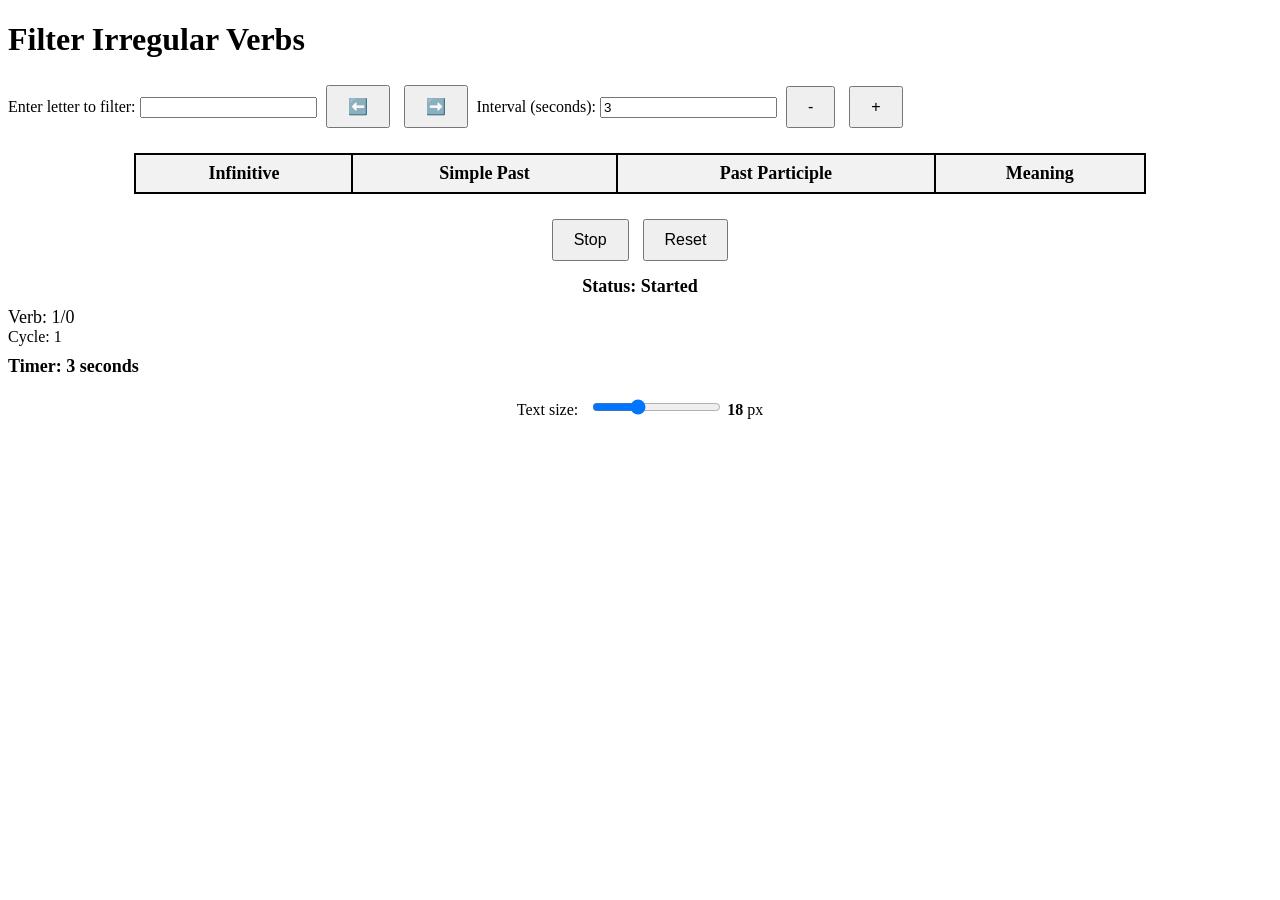
==== index.html @ e843d0de "Ajustes en el contador de verbos y ciclos de repetición" ====
<!DOCTYPE html>
<html lang="en">
  <head>
    <meta charset="UTF-8" />
    <meta name="viewport" content="width=device-width, initial-scale=1.0" />
    <title>Irregular Verbs List</title>
    <style>
      #display-area {
        width: 80%;
        margin: 20px auto;
        border-collapse: collapse;
        text-align: center;
        font-size: 18px; /* Initial text size */
      }

      table,
      th,
      td {
        border: 2px solid black;
        padding: 8px;
      }

      th {
        background-color: #f2f2f2;
      }

      #controls {
        text-align: center;
        margin-top: 20px;
      }

      button {
        padding: 10px 20px;
        margin: 5px;
        font-size: 16px;
        cursor: pointer;
      }

      #status {
        margin-top: 10px;
        font-weight: bold;
        font-size: 18px;
      }

      #counter {
        font-size: 18px;
        margin-top: 10px;
      }

      footer {
        text-align: center;
        margin-top: 20px;
      }

      #fontSizeControl {
        margin-left: 10px;
      }

      #fontSizeValue {
        font-weight: bold;
      }

      #timerDisplay {
        margin-top: 10px;
        font-weight: bold;
        font-size: 18px;
      }
    </style>
  </head>
  <body>
    <h1>Filter Irregular Verbs</h1>
    <label for="filterInput">Enter letter to filter:</label>
    <input
      type="text"
      id="filterInput"
      maxlength="1"
      style="text-transform: uppercase"
    />
    <button id="letterDecrease">⬅️</button>
    <button id="letterIncrease">➡️</button>

    <label for="timerInput">Interval (seconds):</label>
    <input
      type="number"
      id="timerInput"
      min="1"
      value="3"
    />
    <button id="timerDecrease">-</button>
    <button id="timerIncrease">+</button>

    <table id="display-area">
      <thead>
        <tr>
          <th>Infinitive</th>
          <th>Simple Past</th>
          <th>Past Participle</th>
          <th>Meaning</th>
        </tr>
      </thead>
      <tbody>
        <!-- Verbs will be displayed here -->
      </tbody>
    </table>

    <div id="controls">
      <button id="stopBtn">Stop</button>
      <button id="resetBtn">Reset</button>
      <div id="status">Status: Started</div>
    </div>

    <div id="counter">Verb: 1/0</div>
    <div id="cycleCounter">Cycle: 1</div>
    <div id="timerDisplay">Timer: 3 seconds</div>

    <!-- Footer with font size control -->
    <footer>
      <label for="fontSizeControl">Text size:</label>
      <input
        type="range"
        id="fontSizeControl"
        min="12"
        max="30"
        value="18"
      />
      <span id="fontSizeValue">18</span> px
    </footer>

    <script>
      // List of 15 irregular verbs as an example
      const irregularVerbs = [
        ['abide', 'abode', 'abode', 'to remain'],
        ['arise', 'arose', 'arisen', 'to arise'],
        ['be', 'was/were', 'been', 'to be'],
        ['bear', 'bore', 'born', 'to give birth'],
        ['cast', 'cast', 'cast', 'to cast'],
        ['catch', 'caught', 'caught', 'to catch'],
        ['deal', 'dealt', 'dealt', 'to deal'],
        ['dig', 'dug', 'dug', 'to dig'],
      ];

      let index = 0;
      let intervalId;
      let filteredLetter = '';
      let filteredVerbs = [];
      let interval = 3000; // Default interval in milliseconds
      let cycleCount = 1; // Counter for cycles

      function showVerb() {
        const area = document.querySelector('#display-area tbody');
        area.innerHTML = ''; // Clear display area

        // Filter verbs by the entered letter
        filteredVerbs = irregularVerbs.filter((verb) =>
          verb[0].startsWith(filteredLetter)
        );

        // Total number of filtered verbs
        const totalVerbs = filteredVerbs.length;

        // Reset index if no verbs are filtered
        if (totalVerbs === 0) {
          index = 0; // Reset index
          document.getElementById('counter').innerText = `Verb: 0/${totalVerbs}`;
          return; // Stop further execution
        }

        // Update the counter for current verb
        document.getElementById('counter').innerText = `Verb: ${((index % totalVerbs) + 1)}/${totalVerbs}`;

        // Update cycle counter if completed a cycle
        if (index % totalVerbs === 0 && index > 0) {
          cycleCount++;
          document.getElementById('cycleCounter').innerText = `Cycle: ${cycleCount}`;
        }

        // Display the current verb
        const verb = filteredVerbs[index % totalVerbs]; // Cycle through filtered verbs
        const row = `<tr>
                <td>${verb[0]}</td>
                <td>${verb[1]}</td>
                <td>${verb[2]}</td>
                <td>${verb[3]}</td>
            </tr>`;
        area.innerHTML = row;
        index++;
        document.getElementById('timerDisplay').innerText = `Timer: ${interval / 1000} seconds`; // Update timer display
      }

      function showAllVerbs() {
        const area = document.querySelector('#display-area tbody');
        area.innerHTML = ''; // Clear display area

        // Display all verbs according to the filter
        filteredVerbs.forEach((verb) => {
          const row = `<tr>
                <td>${verb[0]}</td>
                <td>${verb[1]}</td>
                <td>${verb[2]}</td>
                <td>${verb[3]}</td>
            </tr>`;
          area.innerHTML += row;
        });

        // Update the counter
        document.getElementById('counter').innerText = `Verb: ${filteredVerbs.length}/${filteredVerbs.length}`;
        document.getElementById('status').innerText = 'Status: Stopped';
      }

      function updateInterval() {
        const newInterval =
          parseInt(document.getElementById('timerInput').value) * 1000; // Convert to milliseconds
        if (newInterval > 0) {
          interval = newInterval;
          clearInterval(intervalId);
          intervalId = setInterval(showVerb, interval);
        }
      }

      document.getElementById('stopBtn').addEventListener('click', () => {
        clearInterval(intervalId);
        showAllVerbs(); // Show all verbs according to the filter
      });

      document.getElementById('resetBtn').addEventListener('click', () => {
        clearInterval(intervalId);
        index = 0;
        cycleCount = 1; // Reset cycle count
        document.getElementById('status').innerText = 'Status: Started';
        showVerb();
        intervalId = setInterval(showVerb, interval);
      });

      document.getElementById('fontSizeControl').addEventListener('input', (event) => {
        const fontSize = event.target.value;
        document.querySelector('#display-area').style.fontSize = fontSize + 'px';
        document.getElementById('fontSizeValue').innerText = fontSize;
      });

      document.getElementById('filterInput').addEventListener('input', (event) => {
        filteredLetter = event.target.value.toLowerCase(); // Get the letter in lowercase
        index = 0; // Reset index when applying the filter
        cycleCount = 1; // Reset cycle count
        showVerb(); // Show the first filtered verb
        clearInterval(intervalId); // Clear the previous interval
        intervalId = setInterval(showVerb, interval); // Restart the interval
      });

      document.getElementById('letterIncrease').addEventListener('click', () => {
        const currentLetter = document.getElementById('filterInput').value;
        if (currentLetter) {
          const nextLetter = String.fromCharCode(currentLetter.charCodeAt(0) + 1);
          document.getElementById('filterInput').value = nextLetter.toUpperCase();
          filteredLetter = nextLetter.toLowerCase();
          index = 0; // Reset index when changing letter
          showVerb();
        }
      });

      document.getElementById('letterDecrease').addEventListener('click', () => {
        const currentLetter = document.getElementById('filterInput').value;
        if (currentLetter) {
          const prevLetter = String.fromCharCode(currentLetter.charCodeAt(0) - 1);
          document.getElementById('filterInput').value = prevLetter.toUpperCase();
          filteredLetter = prevLetter.toLowerCase();
          index = 0; // Reset index when changing letter
          showVerb();
        }
      });

      document.getElementById('timerInput').addEventListener('input', updateInterval);

      document.getElementById('timerDecrease').addEventListener('click', () => {
        let currentValue = parseInt(document.getElementById('timerInput').value);
        if (currentValue > 1) {
          currentValue -= 1;
          document.getElementById('timerInput').value = currentValue;
          updateInterval();
        }
      });

      document.getElementById('timerIncrease').addEventListener('click', () => {
        let currentValue = parseInt(document.getElementById('timerInput').value);
        currentValue += 1;
        document.getElementById('timerInput').value = currentValue;
        updateInterval();
      });

      // Start the interval on page load
      intervalId = setInterval(showVerb, interval);
    </script>
  </body>
</html>
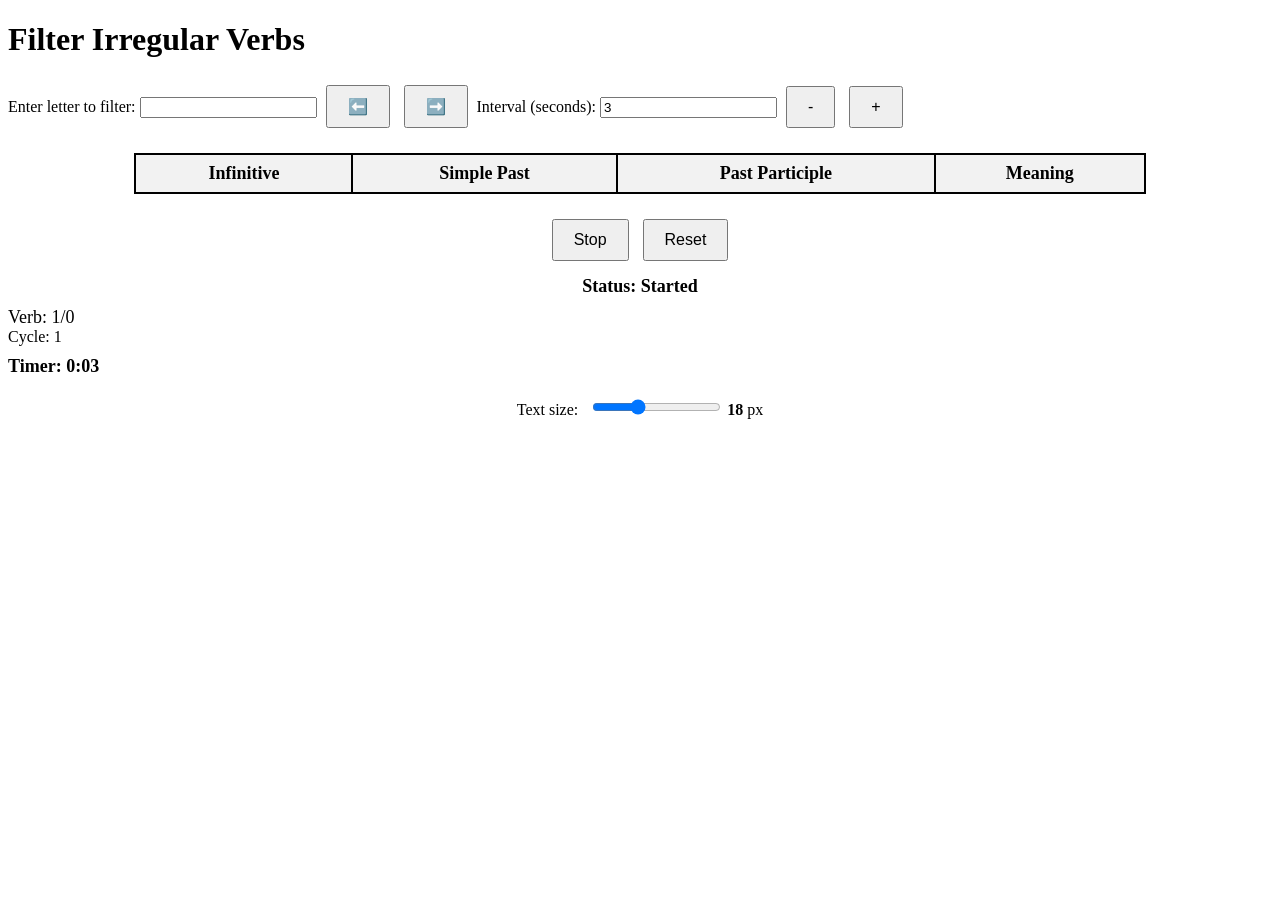
==== commit 08f4aca8: "Boton Reset se reinicia Verb and Cycle" ====
--- a/index.html
+++ b/index.html
@@ -1,293 +1,278 @@
 <!DOCTYPE html>
 <html lang="en">
-  <head>
+<head>
     <meta charset="UTF-8" />
     <meta name="viewport" content="width=device-width, initial-scale=1.0" />
     <title>Irregular Verbs List</title>
     <style>
-      #display-area {
-        width: 80%;
-        margin: 20px auto;
-        border-collapse: collapse;
-        text-align: center;
-        font-size: 18px; /* Initial text size */
-      }
-
-      table,
-      th,
-      td {
-        border: 2px solid black;
-        padding: 8px;
-      }
-
-      th {
-        background-color: #f2f2f2;
-      }
-
-      #controls {
-        text-align: center;
-        margin-top: 20px;
-      }
-
-      button {
-        padding: 10px 20px;
-        margin: 5px;
-        font-size: 16px;
-        cursor: pointer;
-      }
-
-      #status {
-        margin-top: 10px;
-        font-weight: bold;
-        font-size: 18px;
-      }
-
-      #counter {
-        font-size: 18px;
-        margin-top: 10px;
-      }
-
-      footer {
-        text-align: center;
-        margin-top: 20px;
-      }
-
-      #fontSizeControl {
-        margin-left: 10px;
-      }
-
-      #fontSizeValue {
-        font-weight: bold;
-      }
-
-      #timerDisplay {
-        margin-top: 10px;
-        font-weight: bold;
-        font-size: 18px;
-      }
+        #display-area {
+            width: 80%;
+            margin: 20px auto;
+            border-collapse: collapse;
+            text-align: center;
+            font-size: 18px; /* Initial text size */
+        }
+
+        table,
+        th,
+        td {
+            border: 2px solid black;
+            padding: 8px;
+        }
+
+        th {
+            background-color: #f2f2f2;
+        }
+
+        #controls {
+            text-align: center;
+            margin-top: 20px;
+        }
+
+        button {
+            padding: 10px 20px;
+            margin: 5px;
+            font-size: 16px;
+            cursor: pointer;
+        }
+
+        #status {
+            margin-top: 10px;
+            font-weight: bold;
+            font-size: 18px;
+        }
+
+        #counter {
+            font-size: 18px;
+            margin-top: 10px;
+        }
+
+        footer {
+            text-align: center;
+            margin-top: 20px;
+        }
+
+        #fontSizeControl {
+            margin-left: 10px;
+        }
+
+        #fontSizeValue {
+            font-weight: bold;
+        }
+
+        #timerDisplay {
+            margin-top: 10px;
+            font-weight: bold;
+            font-size: 18px;
+        }
     </style>
-  </head>
-  <body>
+</head>
+<body>
     <h1>Filter Irregular Verbs</h1>
     <label for="filterInput">Enter letter to filter:</label>
     <input
-      type="text"
-      id="filterInput"
-      maxlength="1"
-      style="text-transform: uppercase"
+        type="text"
+        id="filterInput"
+        maxlength="1"
+        style="text-transform: uppercase"
     />
     <button id="letterDecrease">⬅️</button>
     <button id="letterIncrease">➡️</button>
 
     <label for="timerInput">Interval (seconds):</label>
     <input
-      type="number"
-      id="timerInput"
-      min="1"
-      value="3"
+        type="number"
+        id="timerInput"
+        min="1"
+        value="3"
     />
     <button id="timerDecrease">-</button>
     <button id="timerIncrease">+</button>
 
     <table id="display-area">
-      <thead>
-        <tr>
-          <th>Infinitive</th>
-          <th>Simple Past</th>
-          <th>Past Participle</th>
-          <th>Meaning</th>
-        </tr>
-      </thead>
-      <tbody>
-        <!-- Verbs will be displayed here -->
-      </tbody>
+        <thead>
+            <tr>
+                <th>Infinitive</th>
+                <th>Simple Past</th>
+                <th>Past Participle</th>
+                <th>Meaning</th>
+            </tr>
+        </thead>
+        <tbody>
+            <!-- Verbs will be displayed here -->
+        </tbody>
     </table>
 
     <div id="controls">
-      <button id="stopBtn">Stop</button>
-      <button id="resetBtn">Reset</button>
-      <div id="status">Status: Started</div>
+        <button id="stopBtn">Stop</button>
+        <button id="resetBtn">Reset</button>
+        <div id="status">Status: Started</div>
     </div>
 
     <div id="counter">Verb: 1/0</div>
     <div id="cycleCounter">Cycle: 1</div>
-    <div id="timerDisplay">Timer: 3 seconds</div>
+    <div id="timerDisplay">Timer: 0:03</div>
 
     <!-- Footer with font size control -->
     <footer>
-      <label for="fontSizeControl">Text size:</label>
-      <input
-        type="range"
-        id="fontSizeControl"
-        min="12"
-        max="30"
-        value="18"
-      />
-      <span id="fontSizeValue">18</span> px
+        <label for="fontSizeControl">Text size:</label>
+        <input
+            type="range"
+            id="fontSizeControl"
+            min="12"
+            max="30"
+            value="18"
+        />
+        <span id="fontSizeValue">18</span> px
     </footer>
 
     <script>
-      // List of 15 irregular verbs as an example
-      const irregularVerbs = [
-        ['abide', 'abode', 'abode', 'to remain'],
-        ['arise', 'arose', 'arisen', 'to arise'],
-        ['be', 'was/were', 'been', 'to be'],
-        ['bear', 'bore', 'born', 'to give birth'],
-        ['cast', 'cast', 'cast', 'to cast'],
-        ['catch', 'caught', 'caught', 'to catch'],
-        ['deal', 'dealt', 'dealt', 'to deal'],
-        ['dig', 'dug', 'dug', 'to dig'],
-      ];
-
-      let index = 0;
-      let intervalId;
-      let filteredLetter = '';
-      let filteredVerbs = [];
-      let interval = 3000; // Default interval in milliseconds
-      let cycleCount = 1; // Counter for cycles
-
-      function showVerb() {
-        const area = document.querySelector('#display-area tbody');
-        area.innerHTML = ''; // Clear display area
-
-        // Filter verbs by the entered letter
-        filteredVerbs = irregularVerbs.filter((verb) =>
-          verb[0].startsWith(filteredLetter)
-        );
-
-        // Total number of filtered verbs
-        const totalVerbs = filteredVerbs.length;
-
-        // Reset index if no verbs are filtered
-        if (totalVerbs === 0) {
-          index = 0; // Reset index
-          document.getElementById('counter').innerText = `Verb: 0/${totalVerbs}`;
-          return; // Stop further execution
-        }
-
-        // Update the counter for current verb
-        document.getElementById('counter').innerText = `Verb: ${((index % totalVerbs) + 1)}/${totalVerbs}`;
-
-        // Update cycle counter if completed a cycle
-        if (index % totalVerbs === 0 && index > 0) {
-          cycleCount++;
-          document.getElementById('cycleCounter').innerText = `Cycle: ${cycleCount}`;
-        }
-
-        // Display the current verb
-        const verb = filteredVerbs[index % totalVerbs]; // Cycle through filtered verbs
-        const row = `<tr>
-                <td>${verb[0]}</td>
-                <td>${verb[1]}</td>
-                <td>${verb[2]}</td>
-                <td>${verb[3]}</td>
-            </tr>`;
-        area.innerHTML = row;
-        index++;
-        document.getElementById('timerDisplay').innerText = `Timer: ${interval / 1000} seconds`; // Update timer display
-      }
-
-      function showAllVerbs() {
-        const area = document.querySelector('#display-area tbody');
-        area.innerHTML = ''; // Clear display area
-
-        // Display all verbs according to the filter
-        filteredVerbs.forEach((verb) => {
-          const row = `<tr>
-                <td>${verb[0]}</td>
-                <td>${verb[1]}</td>
-                <td>${verb[2]}</td>
-                <td>${verb[3]}</td>
-            </tr>`;
-          area.innerHTML += row;
-        });
-
-        // Update the counter
-        document.getElementById('counter').innerText = `Verb: ${filteredVerbs.length}/${filteredVerbs.length}`;
-        document.getElementById('status').innerText = 'Status: Stopped';
-      }
-
-      function updateInterval() {
-        const newInterval =
-          parseInt(document.getElementById('timerInput').value) * 1000; // Convert to milliseconds
-        if (newInterval > 0) {
-          interval = newInterval;
-          clearInterval(intervalId);
-          intervalId = setInterval(showVerb, interval);
-        }
-      }
-
-      document.getElementById('stopBtn').addEventListener('click', () => {
-        clearInterval(intervalId);
-        showAllVerbs(); // Show all verbs according to the filter
-      });
-
-      document.getElementById('resetBtn').addEventListener('click', () => {
-        clearInterval(intervalId);
-        index = 0;
-        cycleCount = 1; // Reset cycle count
-        document.getElementById('status').innerText = 'Status: Started';
-        showVerb();
-        intervalId = setInterval(showVerb, interval);
-      });
-
-      document.getElementById('fontSizeControl').addEventListener('input', (event) => {
-        const fontSize = event.target.value;
-        document.querySelector('#display-area').style.fontSize = fontSize + 'px';
-        document.getElementById('fontSizeValue').innerText = fontSize;
-      });
-
-      document.getElementById('filterInput').addEventListener('input', (event) => {
-        filteredLetter = event.target.value.toLowerCase(); // Get the letter in lowercase
-        index = 0; // Reset index when applying the filter
-        cycleCount = 1; // Reset cycle count
-        showVerb(); // Show the first filtered verb
-        clearInterval(intervalId); // Clear the previous interval
-        intervalId = setInterval(showVerb, interval); // Restart the interval
-      });
-
-      document.getElementById('letterIncrease').addEventListener('click', () => {
-        const currentLetter = document.getElementById('filterInput').value;
-        if (currentLetter) {
-          const nextLetter = String.fromCharCode(currentLetter.charCodeAt(0) + 1);
-          document.getElementById('filterInput').value = nextLetter.toUpperCase();
-          filteredLetter = nextLetter.toLowerCase();
-          index = 0; // Reset index when changing letter
-          showVerb();
-        }
-      });
-
-      document.getElementById('letterDecrease').addEventListener('click', () => {
-        const currentLetter = document.getElementById('filterInput').value;
-        if (currentLetter) {
-          const prevLetter = String.fromCharCode(currentLetter.charCodeAt(0) - 1);
-          document.getElementById('filterInput').value = prevLetter.toUpperCase();
-          filteredLetter = prevLetter.toLowerCase();
-          index = 0; // Reset index when changing letter
-          showVerb();
-        }
-      });
-
-      document.getElementById('timerInput').addEventListener('input', updateInterval);
-
-      document.getElementById('timerDecrease').addEventListener('click', () => {
-        let currentValue = parseInt(document.getElementById('timerInput').value);
-        if (currentValue > 1) {
-          currentValue -= 1;
-          document.getElementById('timerInput').value = currentValue;
-          updateInterval();
-        }
-      });
-
-      document.getElementById('timerIncrease').addEventListener('click', () => {
-        let currentValue = parseInt(document.getElementById('timerInput').value);
-        currentValue += 1;
-        document.getElementById('timerInput').value = currentValue;
-        updateInterval();
-      });
-
-      // Start the interval on page load
-      intervalId = setInterval(showVerb, interval);
+        // List of 15 irregular verbs as an example
+        const irregularVerbs = [
+            ['abide', 'abode', 'abode', 'to remain'],
+            ['arise', 'arose', 'arisen', 'to arise'],
+            ['be', 'was/were', 'been', 'to be'],
+            ['bear', 'bore', 'born', 'to give birth'],
+            ['cast', 'cast', 'cast', 'to cast'],
+            ['catch', 'caught', 'caught', 'to catch'],
+            ['deal', 'dealt', 'dealt', 'to deal'],
+            ['dig', 'dug', 'dug', 'to dig'],
+        ];
+
+        let index = 0;
+        let intervalId;
+        let filteredLetter = '';
+        let filteredVerbs = [];
+        let interval = 3000; // Default interval in milliseconds
+        let cycleCount = 1; // Counter for cycles
+
+        function formatTime(seconds) {
+            const mins = Math.floor(seconds / 60);
+            const secs = seconds % 60;
+            return `${mins}:${secs < 10 ? '0' : ''}${secs}`;
+        }
+
+        function showVerb() {
+            const area = document.querySelector('#display-area tbody');
+            area.innerHTML = ''; // Clear display area
+
+            // Filter verbs by the entered letter
+            filteredVerbs = irregularVerbs.filter((verb) =>
+                verb[0].startsWith(filteredLetter)
+            );
+
+            // Total number of filtered verbs
+            const totalVerbs = filteredVerbs.length;
+
+            // Reset index if no verbs are filtered
+            if (totalVerbs === 0) {
+                index = 0; // Reset index
+                document.getElementById('counter').innerText = `Verb: 0/${totalVerbs}`;
+                return; // Stop further execution
+            }
+
+            // Update the counter for current verb
+            document.getElementById('counter').innerText = `Verb: ${((index % totalVerbs) + 1)}/${totalVerbs}`;
+
+            // Update cycle counter if completed a cycle
+            if (index % totalVerbs === 0 && index > 0) {
+                cycleCount++;
+                document.getElementById('cycleCounter').innerText = `Cycle: ${cycleCount}`;
+            }
+
+            // Display the current verb
+            const verb = filteredVerbs[index % totalVerbs]; // Cycle through filtered verbs
+            const row = `<tr>
+                    <td>${verb[0]}</td>
+                    <td>${verb[1]}</td>
+                    <td>${verb[2]}</td>
+                    <td>${verb[3]}</td>
+                </tr>`;
+            area.innerHTML = row;
+            index++;
+            document.getElementById('timerDisplay').innerText = `Timer: ${formatTime(interval / 1000)}`; // Update timer display
+        }
+
+        function showAllVerbs() {
+            const area = document.querySelector('#display-area tbody');
+            area.innerHTML = ''; // Clear display area
+
+            // Display all verbs according to the filter
+            filteredVerbs.forEach((verb) => {
+                const row = `<tr>
+                    <td>${verb[0]}</td>
+                    <td>${verb[1]}</td>
+                    <td>${verb[2]}</td>
+                    <td>${verb[3]}</td>
+                </tr>`;
+                area.innerHTML += row;
+            });
+
+            // Update the counter
+            document.getElementById('counter').innerText = `Verb: ${filteredVerbs.length}/${filteredVerbs.length}`;
+            document.getElementById('status').innerText = 'Status: Stopped';
+        }
+
+        function updateInterval() {
+            const newInterval =
+                parseInt(document.getElementById('timerInput').value) * 1000; // Convert to milliseconds
+            if (newInterval > 0) {
+                interval = newInterval;
+                clearInterval(intervalId);
+                intervalId = setInterval(showVerb, interval);
+            }
+        }
+
+        document.getElementById('stopBtn').addEventListener('click', () => {
+            clearInterval(intervalId);
+            showAllVerbs(); // Show all verbs according to the filter
+        });
+
+        document.getElementById('resetBtn').addEventListener('click', () => {
+            clearInterval(intervalId);
+            index = 0;
+            cycleCount = 1; // Reset cycle count
+            document.getElementById('status').innerText = 'Status: Started';
+            document.getElementById('counter').innerText = `Verb: 1/0`; // Reset verb counter
+            document.getElementById('cycleCounter').innerText = `Cycle: ${cycleCount}`; // Reset cycle counter
+            document.getElementById('timerDisplay').innerText = `Timer: 0:00`; // Reset timer display
+            showVerb();
+            intervalId = setInterval(showVerb, interval);
+        });
+
+        document.getElementById('fontSizeControl').addEventListener('input', (event) => {
+            const fontSize = event.target.value;
+            document.querySelector('#display-area').style.fontSize = fontSize + 'px';
+            document.getElementById('fontSizeValue').innerText = fontSize;
+        });
+
+        document.getElementById('filterInput').addEventListener('input', (event) => {
+            filteredLetter = event.target.value.toLowerCase(); // Get the letter in lowercase
+            index = 0; // Reset index when applying the filter
+            cycleCount = 1; // Reset cycle count
+            showVerb(); // Show the first filtered verb
+            clearInterval(intervalId); // Clear the previous interval
+            intervalId = setInterval(showVerb, interval); // Restart the interval
+        });
+
+        document.getElementById('timerInput').addEventListener('change', updateInterval);
+        document.getElementById('letterIncrease').addEventListener('click', () => {
+            const input = document.getElementById('filterInput');
+            input.value = String.fromCharCode(input.value.charCodeAt(0) + 1);
+            filteredLetter = input.value.toLowerCase();
+            index = 0; // Reset index when applying the filter
+            showVerb();
+        });
+
+        document.getElementById('letterDecrease').addEventListener('click', () => {
+            const input = document.getElementById('filterInput');
+            input.value = String.fromCharCode(input.value.charCodeAt(0) - 1);
+            filteredLetter = input.value.toLowerCase();
+            index = 0; // Reset index when applying the filter
+            showVerb();
+        });
+
+        intervalId = setInterval(showVerb, interval); // Start interval
     </script>
-  </body>
+</body>
 </html>
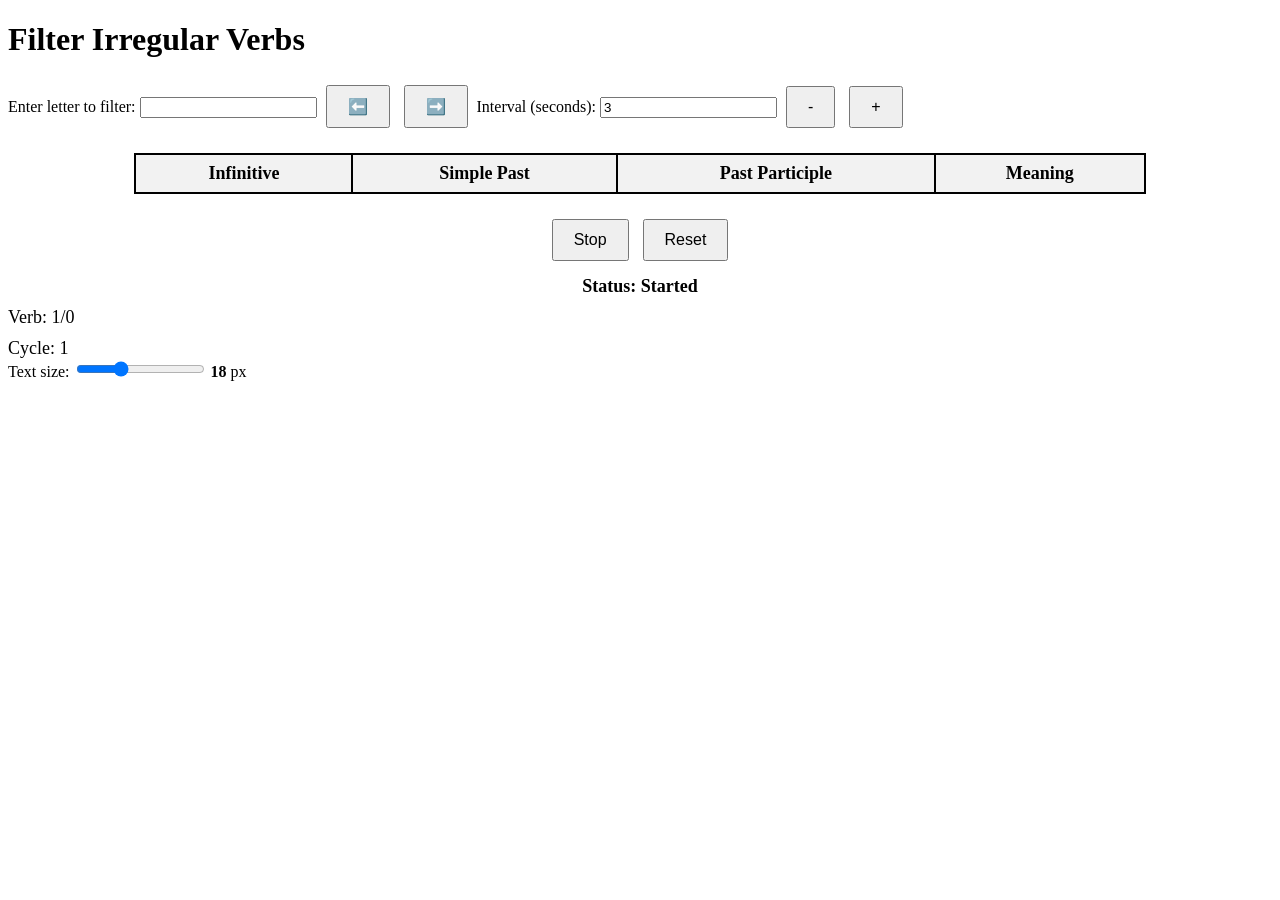
==== commit 0c7ba5cc: "Proyecto funcional" ====
--- a/index.html
+++ b/index.html
@@ -47,23 +47,13 @@
             margin-top: 10px;
         }
 
-        footer {
-            text-align: center;
-            margin-top: 20px;
-        }
-
-        #fontSizeControl {
-            margin-left: 10px;
+        #cycleCounter {
+            font-size: 18px;
+            margin-top: 10px;
         }
 
         #fontSizeValue {
             font-weight: bold;
-        }
-
-        #timerDisplay {
-            margin-top: 10px;
-            font-weight: bold;
-            font-size: 18px;
         }
     </style>
 </head>
@@ -111,7 +101,6 @@
 
     <div id="counter">Verb: 1/0</div>
     <div id="cycleCounter">Cycle: 1</div>
-    <div id="timerDisplay">Timer: 0:03</div>
 
     <!-- Footer with font size control -->
     <footer>
@@ -146,12 +135,6 @@
         let interval = 3000; // Default interval in milliseconds
         let cycleCount = 1; // Counter for cycles
 
-        function formatTime(seconds) {
-            const mins = Math.floor(seconds / 60);
-            const secs = seconds % 60;
-            return `${mins}:${secs < 10 ? '0' : ''}${secs}`;
-        }
-
         function showVerb() {
             const area = document.querySelector('#display-area tbody');
             area.innerHTML = ''; // Clear display area
@@ -190,7 +173,6 @@
                 </tr>`;
             area.innerHTML = row;
             index++;
-            document.getElementById('timerDisplay').innerText = `Timer: ${formatTime(interval / 1000)}`; // Update timer display
         }
 
         function showAllVerbs() {
@@ -235,7 +217,6 @@
             document.getElementById('status').innerText = 'Status: Started';
             document.getElementById('counter').innerText = `Verb: 1/0`; // Reset verb counter
             document.getElementById('cycleCounter').innerText = `Cycle: ${cycleCount}`; // Reset cycle counter
-            document.getElementById('timerDisplay').innerText = `Timer: 0:00`; // Reset timer display
             showVerb();
             intervalId = setInterval(showVerb, interval);
         });
@@ -272,7 +253,22 @@
             showVerb();
         });
 
-        intervalId = setInterval(showVerb, interval); // Start interval
+        document.getElementById('timerIncrease').addEventListener('click', () => {
+            const input = document.getElementById('timerInput');
+            input.value = parseInt(input.value) + 1;
+            updateInterval();
+        });
+
+        document.getElementById('timerDecrease').addEventListener('click', () => {
+            const input = document.getElementById('timerInput');
+            if (parseInt(input.value) > 1) {
+                input.value = parseInt(input.value) - 1;
+                updateInterval();
+            }
+        });
+
+        // Start the first interval
+        intervalId = setInterval(showVerb, interval);
     </script>
 </body>
 </html>
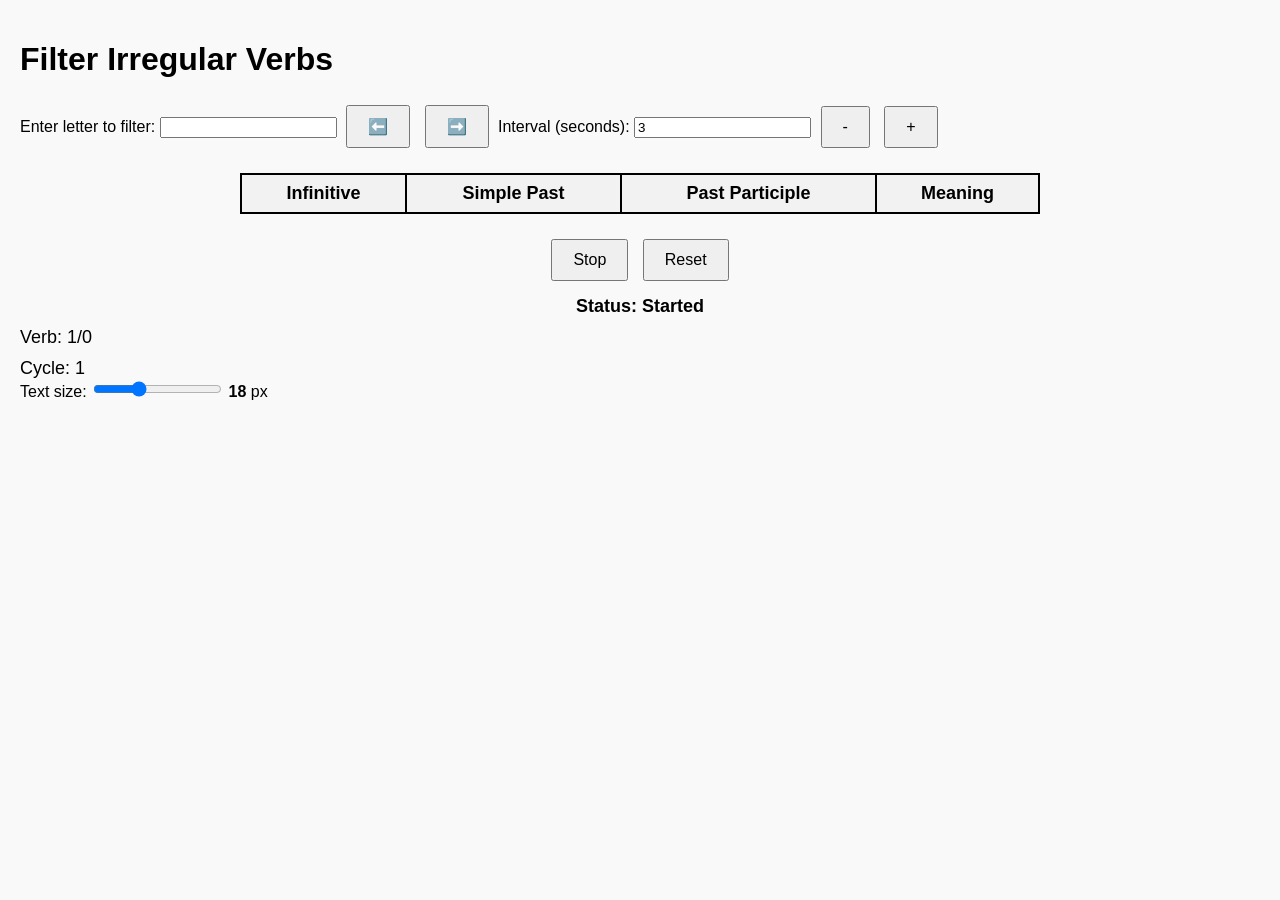
==== commit bec24378: "Responsive design" ====
--- a/index.html
+++ b/index.html
@@ -5,12 +5,20 @@
     <meta name="viewport" content="width=device-width, initial-scale=1.0" />
     <title>Irregular Verbs List</title>
     <style>
+        body {
+            font-family: Arial, sans-serif; /* Mejora la legibilidad */
+            margin: 0;
+            padding: 20px;
+            background-color: #f9f9f9; /* Color de fondo suave */
+        }
+
         #display-area {
-            width: 80%;
+            width: 100%;
+            max-width: 800px; /* Ancho máximo */
             margin: 20px auto;
             border-collapse: collapse;
             text-align: center;
-            font-size: 18px; /* Initial text size */
+            font-size: 18px; /* Tamaño de texto inicial */
         }
 
         table,
@@ -42,18 +50,49 @@
             font-size: 18px;
         }
 
-        #counter {
+        #counter, #cycleCounter {
             font-size: 18px;
             margin-top: 10px;
         }
 
-        #cycleCounter {
-            font-size: 18px;
-            margin-top: 10px;
-        }
-
         #fontSizeValue {
             font-weight: bold;
+        }
+
+        /* Media Queries */
+        @media (max-width: 768px) {
+            button {
+                font-size: 14px; /* Reducir el tamaño de los botones en pantallas más pequeñas */
+                padding: 8px 15px; /* Ajustar el padding */
+            }
+
+            #display-area {
+                font-size: 16px; /* Reducir el tamaño de la fuente en tabletas y móviles */
+            }
+        }
+
+        @media (max-width: 480px) {
+            body {
+                padding: 10px; /* Menos espacio en los bordes */
+            }
+
+            h1 {
+                font-size: 24px; /* Tamaño de título más pequeño */
+            }
+
+            #display-area {
+                font-size: 14px; /* Tamaño de fuente aún más pequeño en móviles */
+            }
+
+            button {
+                width: 100%; /* Botones ocupan todo el ancho */
+                margin: 5px 0; /* Espaciado entre botones */
+            }
+
+            input[type="text"], input[type="number"], input[type="range"] {
+                width: 100%; /* Inputs ocupan todo el ancho */
+                margin: 5px 0; /* Espaciado entre inputs */
+            }
         }
     </style>
 </head>
@@ -118,15 +157,156 @@
     <script>
         // List of 15 irregular verbs as an example
         const irregularVerbs = [
-            ['abide', 'abode', 'abode', 'to remain'],
-            ['arise', 'arose', 'arisen', 'to arise'],
-            ['be', 'was/were', 'been', 'to be'],
-            ['bear', 'bore', 'born', 'to give birth'],
-            ['cast', 'cast', 'cast', 'to cast'],
-            ['catch', 'caught', 'caught', 'to catch'],
-            ['deal', 'dealt', 'dealt', 'to deal'],
-            ['dig', 'dug', 'dug', 'to dig'],
-        ];
+        ['abide', 'abode', 'abode', 'permanecer'],
+        ['arise', 'arose', 'arisen', 'surgir'],
+        ['awake', 'awoke', 'awoken', 'despertar(se)'],
+        ['be', 'was/were', 'been', 'ser/estar'],
+        ['bear', 'bore', 'born', 'dar a luz'],
+        ['become', 'became', 'become', 'convertirse'],
+        ['begin', 'began', 'begun', 'empezar'],
+        ['bend', 'bent', 'bent', 'doblar'],
+        ['bet', 'bet', 'bet', 'apostar'],
+        ['bid', 'bid', 'bid', 'ofertar'],
+        ['bite', 'bit', 'bitten', 'morder'],
+        ['bleed', 'bled', 'bled', 'sangrar'],
+        ['blow', 'blew', 'blown', 'soplar'],
+        ['break', 'broke', 'broken', 'romper'],
+        ['bring', 'brought', 'brought', 'traer'],
+        ['build', 'built', 'built', 'construir'],
+        ['burn', 'burnt/burned', 'burnt/burned', 'quemar'],
+        ['burst', 'burst', 'burst', 'estallar'],
+        ['buy', 'bought', 'bought', 'comprar'],
+        ['cast', 'cast', 'cast', 'echar'],
+        ['catch', 'caught', 'caught', 'atrapar'],
+        ['choose', 'chose', 'chosen', 'elegir'],
+        ['cling', 'clung', 'clung', 'aferrarse'],
+        ['come', 'came', 'come', 'venir'],
+        ['cost', 'cost', 'cost', 'costar'],
+        ['creep', 'crept', 'crept', 'gatear'],
+        ['cut', 'cut', 'cut', 'cortar'],
+        ['deal', 'dealt', 'dealt', 'tratar'],
+        ['dig', 'dug', 'dug', 'cavar'],
+        ['do', 'did', 'done', 'hacer'],
+        ['draw', 'drew', 'drawn', 'dibujar'],
+        ['dream', 'dreamt/dreamed', 'dreamt/dreamed', 'soñar'],
+        ['drink', 'drank', 'drunk', 'beber'],
+        ['drive', 'drove', 'driven', 'conducir'],
+        ['eat', 'ate', 'eaten', 'comer'],
+        ['fall', 'fell', 'fallen', 'caer'],
+        ['feed', 'fed', 'fed', 'alimentar'],
+        ['feel', 'felt', 'felt', 'sentir'],
+        ['fight', 'fought', 'fought', 'luchar'],
+        ['find', 'found', 'found', 'encontrar'],
+        ['flee', 'fled', 'fled', 'huir'],
+        ['fling', 'flung', 'flung', 'arrojar'],
+        ['fly', 'flew', 'flown', 'volar'],
+        ['forbid', 'forbade', 'forbidden', 'prohibir'],
+        ['forget', 'forgot', 'forgotten', 'olvidar'],
+        ['forgive', 'forgave', 'forgiven', 'perdonar'],
+        ['freeze', 'froze', 'frozen', 'congelar'],
+        ['get', 'got', 'gotten/got', 'obtener'],
+        ['give', 'gave', 'given', 'dar'],
+        ['go', 'went', 'gone', 'ir'],
+        ['grow', 'grew', 'grown', 'crecer'],
+        ['hang', 'hung', 'hung', 'colgar'],
+        ['have', 'had', 'had', 'tener'],
+        ['hear', 'heard', 'heard', 'oír'],
+        ['hide', 'hid', 'hidden', 'ocultar'],
+        ['hit', 'hit', 'hit', 'golpear'],
+        ['hold', 'held', 'held', 'sostener'],
+        ['hurt', 'hurt', 'hurt', 'herir'],
+        ['keep', 'kept', 'kept', 'mantener'],
+        ['kneel', 'knelt', 'knelt', 'arrodillarse'],
+        ['know', 'knew', 'known', 'saber/conocer'],
+        ['lay', 'laid', 'laid', 'poner'],
+        ['lead', 'led', 'led', 'dirigir'],
+        ['lean', 'leant/leaned', 'leant/leaned', 'inclinarse'],
+        ['leap', 'leapt/leaped', 'leapt/leaped', 'saltar'],
+        ['leave', 'left', 'left', 'dejar'],
+        ['lend', 'lent', 'lent', 'prestar'],
+        ['let', 'let', 'let', 'dejar'],
+        ['lie', 'lay', 'lain', 'mentir'],
+        ['light', 'lit/lighted', 'lit/lighted', 'iluminar'],
+        ['lose', 'lost', 'lost', 'perder'],
+        ['make', 'made', 'made', 'hacer'],
+        ['mean', 'meant', 'meant', 'significar'],
+        ['meet', 'met', 'met', 'encontrar'],
+        ['miss', 'missed', 'missed', 'extrañar'],
+        ['mistake', 'mistook', 'mistaken', 'errar'],
+        ['mow', 'mowed', 'mown', 'cortar (césped)'],
+        ['overcome', 'overcame', 'overcome', 'superar'],
+        ['partake', 'partook', 'partaken', 'participar'],
+        ['pay', 'paid', 'paid', 'pagar'],
+        ['put', 'put', 'put', 'poner'],
+        ['quit', 'quit/quitted', 'quit/quitted', 'dejar'],
+        ['read', 'read', 'read', 'leer'],
+        ['ride', 'rode', 'ridden', 'montar'],
+        ['ring', 'rang', 'rung', 'sonar'],
+        ['rise', 'rose', 'risen', 'elevarse'],
+        ['run', 'ran', 'run', 'correr'],
+        ['saw', 'sawed', 'sawn/sawed', 'serrar'],
+        ['say', 'said', 'said', 'decir'],
+        ['see', 'saw', 'seen', 'ver'],
+        ['sell', 'sold', 'sold', 'vender'],
+        ['send', 'sent', 'sent', 'enviar'],
+        ['set', 'set', 'set', 'colocar'],
+        ['sew', 'sewed', 'sewn/sewed', 'coser'],
+        ['shake', 'shook', 'shaken', 'sacudir'],
+        ['shave', 'shaved', 'shaved', 'afeitar'],
+        ['shear', 'sheared', 'shorn/sheared', 'esquilar'],
+        ['shine', 'shone', 'shone', 'brillar'],
+        ['shoot', 'shot', 'shot', 'disparar'],
+        ['show', 'showed', 'shown', 'mostrar'],
+        ['shut', 'shut', 'shut', 'cerrar'],
+        ['sing', 'sang', 'sung', 'cantar'],
+        ['sink', 'sank', 'sunk', 'hundir'],
+        ['sit', 'sat', 'sat', 'sentar(se)'],
+        ['sleep', 'slept', 'slept', 'dormir'],
+        ['slide', 'slid', 'slid', 'deslizar'],
+        ['sling', 'slung', 'slung', 'lanzar'],
+        ['slink', 'slunk', 'slunk', 'escabullirse'],
+        ['sneak', 'snuck', 'snuck', 'furtar'],
+        ['sow', 'sowed', 'sown', 'sembrar'],
+        ['speak', 'spoke', 'spoken', 'hablar'],
+        ['spend', 'spent', 'spent', 'gastar'],
+        ['spill', 'spilt/spilled', 'spilt/spilled', 'derramar'],
+        ['spin', 'spun', 'spun', 'hilar'],
+        ['spit', 'spat', 'spat', 'escupir'],
+        ['split', 'split', 'split', 'dividir'],
+        ['spread', 'spread', 'spread', 'extender'],
+        ['spring', 'sprang', 'sprung', 'saltar'],
+        ['stand', 'stood', 'stood', 'estar de pie'],
+        ['steal', 'stole', 'stolen', 'robar'],
+        ['stick', 'stuck', 'stuck', 'pegar'],
+        ['sting', 'stung', 'stung', 'picar'],
+        ['stink', 'stank', 'stunk', 'oler mal'],
+        ['strike', 'struck', 'struck', 'golpear'],
+        ['string', 'strung', 'strung', 'ensartar'],
+        ['swear', 'swore', 'sworn', 'jurar'],
+        ['sweep', 'swept', 'swept', 'barrer'],
+        ['swim', 'swam', 'swum', 'nadar'],
+        ['take', 'took', 'taken', 'tomar'],
+        ['teach', 'taught', 'taught', 'enseñar'],
+        ['tear', 'tore', 'torn', 'rasgar'],
+        ['tell', 'told', 'told', 'decir'],
+        ['think', 'thought', 'thought', 'pensar'],
+        ['thrive', 'throve/thrived', 'thriven/thrived', 'prosperar'],
+        ['throw', 'threw', 'thrown', 'lanzar'],
+        ['thrust', 'thrust', 'thrust', 'empujar'],
+        ['tread', 'trod', 'trodden', 'pisar'],
+        ['understand', 'understood', 'understood', 'entender'],
+        ['uphold', 'upheld', 'upheld', 'mantener'],
+        ['wake', 'woke', 'woken', 'despertar'],
+        ['wear', 'wore', 'worn', 'llevar puesto'],
+        ['weave', 'wove', 'woven', 'tejer'],
+        ['weep', 'wept', 'wept', 'llorar'],
+        ['win', 'won', 'won', 'ganar'],
+        ['wind', 'wound', 'wound', 'enrollar'],
+        ['withdraw', 'withdrew', 'withdrawn', 'retirar'],
+        ['withstand', 'withstood', 'withstood', 'resistir'],
+        ['wring', 'wrung', 'wrung', 'retorcer'],
+        ['write', 'wrote', 'written', 'escribir'],
+      ];
 
         let index = 0;
         let intervalId;
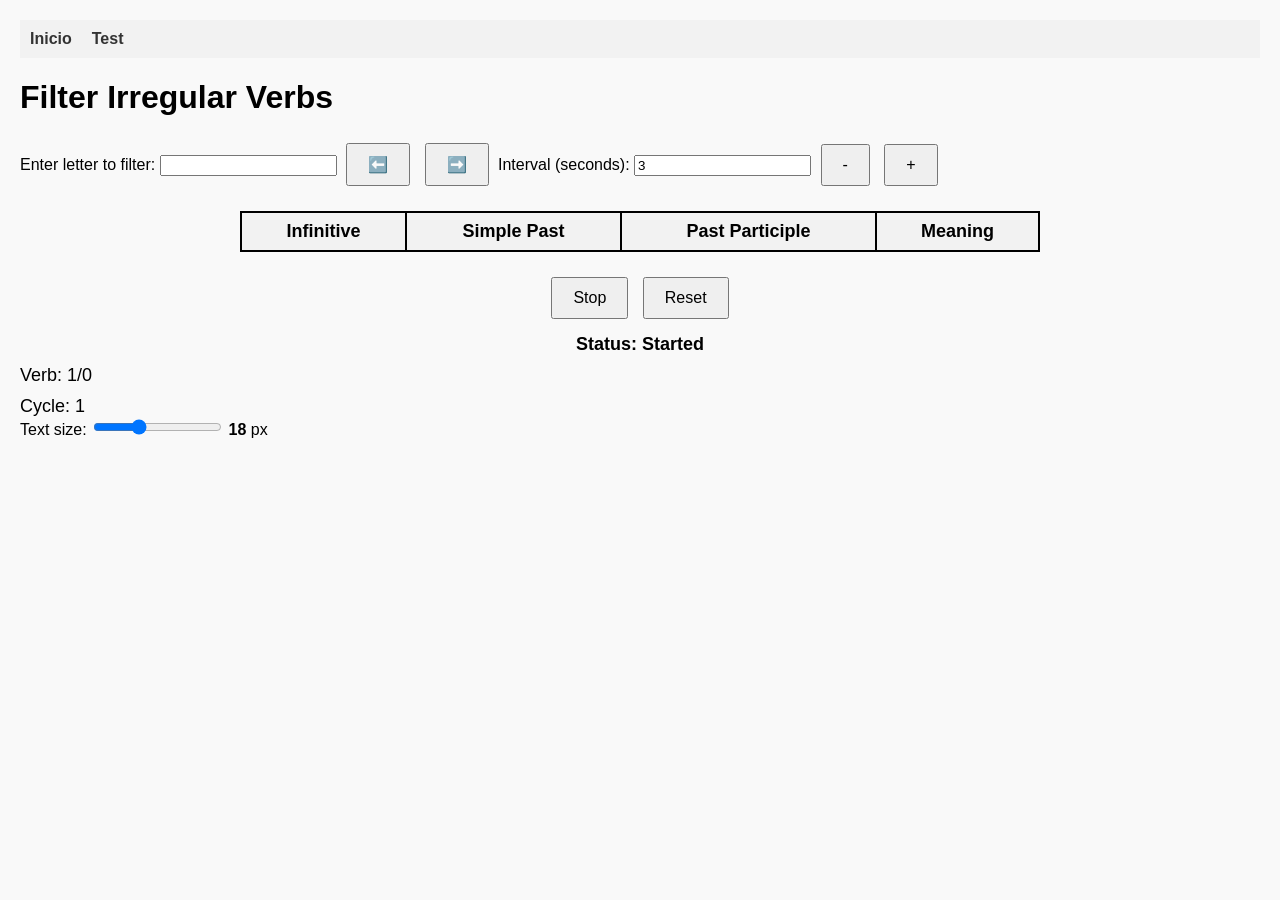
==== commit 94fa1e93: "Agregar menu para comunicar Paginas index y test" ====
--- a/index.html
+++ b/index.html
@@ -1,141 +1,146 @@
 <!DOCTYPE html>
 <html lang="en">
-<head>
+  <head>
     <meta charset="UTF-8" />
     <meta name="viewport" content="width=device-width, initial-scale=1.0" />
     <title>Irregular Verbs List</title>
     <style>
+      body {
+        font-family: Arial, sans-serif; /* Mejora la legibilidad */
+        margin: 0;
+        padding: 20px;
+        background-color: #f9f9f9; /* Color de fondo suave */
+      }
+
+      #display-area {
+        width: 100%;
+        max-width: 800px; /* Ancho máximo */
+        margin: 20px auto;
+        border-collapse: collapse;
+        text-align: center;
+        font-size: 18px; /* Tamaño de texto inicial */
+      }
+
+      table,
+      th,
+      td {
+        border: 2px solid black;
+        padding: 8px;
+      }
+
+      th {
+        background-color: #f2f2f2;
+      }
+
+      #controls {
+        text-align: center;
+        margin-top: 20px;
+      }
+
+      button {
+        padding: 10px 20px;
+        margin: 5px;
+        font-size: 16px;
+        cursor: pointer;
+      }
+
+      #status {
+        margin-top: 10px;
+        font-weight: bold;
+        font-size: 18px;
+      }
+
+      #counter,
+      #cycleCounter {
+        font-size: 18px;
+        margin-top: 10px;
+      }
+
+      #fontSizeValue {
+        font-weight: bold;
+      }
+
+      /* Media Queries */
+      @media (max-width: 768px) {
+        button {
+          font-size: 14px; /* Reducir el tamaño de los botones en pantallas más pequeñas */
+          padding: 8px 15px; /* Ajustar el padding */
+        }
+
+        #display-area {
+          font-size: 16px; /* Reducir el tamaño de la fuente en tabletas y móviles */
+        }
+      }
+
+      @media (max-width: 480px) {
         body {
-            font-family: Arial, sans-serif; /* Mejora la legibilidad */
-            margin: 0;
-            padding: 20px;
-            background-color: #f9f9f9; /* Color de fondo suave */
+          padding: 10px; /* Menos espacio en los bordes */
+        }
+
+        h1 {
+          font-size: 24px; /* Tamaño de título más pequeño */
         }
 
         #display-area {
-            width: 100%;
-            max-width: 800px; /* Ancho máximo */
-            margin: 20px auto;
-            border-collapse: collapse;
-            text-align: center;
-            font-size: 18px; /* Tamaño de texto inicial */
-        }
-
-        table,
-        th,
-        td {
-            border: 2px solid black;
-            padding: 8px;
-        }
-
-        th {
-            background-color: #f2f2f2;
-        }
-
-        #controls {
-            text-align: center;
-            margin-top: 20px;
+          font-size: 14px; /* Tamaño de fuente aún más pequeño en móviles */
         }
 
         button {
-            padding: 10px 20px;
-            margin: 5px;
-            font-size: 16px;
-            cursor: pointer;
-        }
-
-        #status {
-            margin-top: 10px;
-            font-weight: bold;
-            font-size: 18px;
-        }
-
-        #counter, #cycleCounter {
-            font-size: 18px;
-            margin-top: 10px;
-        }
-
-        #fontSizeValue {
-            font-weight: bold;
-        }
-
-        /* Media Queries */
-        @media (max-width: 768px) {
-            button {
-                font-size: 14px; /* Reducir el tamaño de los botones en pantallas más pequeñas */
-                padding: 8px 15px; /* Ajustar el padding */
-            }
-
-            #display-area {
-                font-size: 16px; /* Reducir el tamaño de la fuente en tabletas y móviles */
-            }
-        }
-
-        @media (max-width: 480px) {
-            body {
-                padding: 10px; /* Menos espacio en los bordes */
-            }
-
-            h1 {
-                font-size: 24px; /* Tamaño de título más pequeño */
-            }
-
-            #display-area {
-                font-size: 14px; /* Tamaño de fuente aún más pequeño en móviles */
-            }
-
-            button {
-                width: 100%; /* Botones ocupan todo el ancho */
-                margin: 5px 0; /* Espaciado entre botones */
-            }
-
-            input[type="text"], input[type="number"], input[type="range"] {
-                width: 100%; /* Inputs ocupan todo el ancho */
-                margin: 5px 0; /* Espaciado entre inputs */
-            }
-        }
+          width: 100%; /* Botones ocupan todo el ancho */
+          margin: 5px 0; /* Espaciado entre botones */
+        }
+
+        input[type="text"],
+        input[type="number"],
+        input[type="range"] {
+          width: 100%; /* Inputs ocupan todo el ancho */
+          margin: 5px 0; /* Espaciado entre inputs */
+        }
+      }
     </style>
-</head>
-<body>
+    <link rel="stylesheet" href="styles.css" />
+  </head>
+  <body>
+    <nav>
+      <ul>
+        <li><a href="index.html">Inicio</a></li>
+        <li><a href="test.html">Test</a></li>
+      </ul>
+    </nav>
     <h1>Filter Irregular Verbs</h1>
     <label for="filterInput">Enter letter to filter:</label>
     <input
-        type="text"
-        id="filterInput"
-        maxlength="1"
-        style="text-transform: uppercase"
+      type="text"
+      id="filterInput"
+      maxlength="1"
+      style="text-transform: uppercase"
     />
     <button id="letterDecrease">⬅️</button>
     <button id="letterIncrease">➡️</button>
 
     <label for="timerInput">Interval (seconds):</label>
-    <input
-        type="number"
-        id="timerInput"
-        min="1"
-        value="3"
-    />
+    <input type="number" id="timerInput" min="1" value="3" />
     <button id="timerDecrease">-</button>
     <button id="timerIncrease">+</button>
 
     <table id="display-area">
-        <thead>
-            <tr>
-                <th>Infinitive</th>
-                <th>Simple Past</th>
-                <th>Past Participle</th>
-                <th>Meaning</th>
-            </tr>
-        </thead>
-        <tbody>
-            <!-- Verbs will be displayed here -->
-        </tbody>
+      <thead>
+        <tr>
+          <th>Infinitive</th>
+          <th>Simple Past</th>
+          <th>Past Participle</th>
+          <th>Meaning</th>
+        </tr>
+      </thead>
+      <tbody>
+        <!-- Verbs will be displayed here -->
+      </tbody>
     </table>
 
     <div id="controls">
-        <button id="stopBtn">Stop</button>
-        <button id="resetBtn">Reset</button>
-        <div id="status">Status: Started</div>
+      <button id="stopBtn">Stop</button>
+      <button id="resetBtn">Reset</button>
+      <div id="status">Status: Started</div>
     </div>
 
     <div id="counter">Verb: 1/0</div>
@@ -143,312 +148,327 @@
 
     <!-- Footer with font size control -->
     <footer>
-        <label for="fontSizeControl">Text size:</label>
-        <input
-            type="range"
-            id="fontSizeControl"
-            min="12"
-            max="30"
-            value="18"
-        />
-        <span id="fontSizeValue">18</span> px
+      <label for="fontSizeControl">Text size:</label>
+      <input type="range" id="fontSizeControl" min="12" max="30" value="18" />
+      <span id="fontSizeValue">18</span> px
     </footer>
 
     <script>
-        // List of 15 irregular verbs as an example
-        const irregularVerbs = [
-        ['abide', 'abode', 'abode', 'permanecer'],
-        ['arise', 'arose', 'arisen', 'surgir'],
-        ['awake', 'awoke', 'awoken', 'despertar(se)'],
-        ['be', 'was/were', 'been', 'ser/estar'],
-        ['bear', 'bore', 'born', 'dar a luz'],
-        ['become', 'became', 'become', 'convertirse'],
-        ['begin', 'began', 'begun', 'empezar'],
-        ['bend', 'bent', 'bent', 'doblar'],
-        ['bet', 'bet', 'bet', 'apostar'],
-        ['bid', 'bid', 'bid', 'ofertar'],
-        ['bite', 'bit', 'bitten', 'morder'],
-        ['bleed', 'bled', 'bled', 'sangrar'],
-        ['blow', 'blew', 'blown', 'soplar'],
-        ['break', 'broke', 'broken', 'romper'],
-        ['bring', 'brought', 'brought', 'traer'],
-        ['build', 'built', 'built', 'construir'],
-        ['burn', 'burnt/burned', 'burnt/burned', 'quemar'],
-        ['burst', 'burst', 'burst', 'estallar'],
-        ['buy', 'bought', 'bought', 'comprar'],
-        ['cast', 'cast', 'cast', 'echar'],
-        ['catch', 'caught', 'caught', 'atrapar'],
-        ['choose', 'chose', 'chosen', 'elegir'],
-        ['cling', 'clung', 'clung', 'aferrarse'],
-        ['come', 'came', 'come', 'venir'],
-        ['cost', 'cost', 'cost', 'costar'],
-        ['creep', 'crept', 'crept', 'gatear'],
-        ['cut', 'cut', 'cut', 'cortar'],
-        ['deal', 'dealt', 'dealt', 'tratar'],
-        ['dig', 'dug', 'dug', 'cavar'],
-        ['do', 'did', 'done', 'hacer'],
-        ['draw', 'drew', 'drawn', 'dibujar'],
-        ['dream', 'dreamt/dreamed', 'dreamt/dreamed', 'soñar'],
-        ['drink', 'drank', 'drunk', 'beber'],
-        ['drive', 'drove', 'driven', 'conducir'],
-        ['eat', 'ate', 'eaten', 'comer'],
-        ['fall', 'fell', 'fallen', 'caer'],
-        ['feed', 'fed', 'fed', 'alimentar'],
-        ['feel', 'felt', 'felt', 'sentir'],
-        ['fight', 'fought', 'fought', 'luchar'],
-        ['find', 'found', 'found', 'encontrar'],
-        ['flee', 'fled', 'fled', 'huir'],
-        ['fling', 'flung', 'flung', 'arrojar'],
-        ['fly', 'flew', 'flown', 'volar'],
-        ['forbid', 'forbade', 'forbidden', 'prohibir'],
-        ['forget', 'forgot', 'forgotten', 'olvidar'],
-        ['forgive', 'forgave', 'forgiven', 'perdonar'],
-        ['freeze', 'froze', 'frozen', 'congelar'],
-        ['get', 'got', 'gotten/got', 'obtener'],
-        ['give', 'gave', 'given', 'dar'],
-        ['go', 'went', 'gone', 'ir'],
-        ['grow', 'grew', 'grown', 'crecer'],
-        ['hang', 'hung', 'hung', 'colgar'],
-        ['have', 'had', 'had', 'tener'],
-        ['hear', 'heard', 'heard', 'oír'],
-        ['hide', 'hid', 'hidden', 'ocultar'],
-        ['hit', 'hit', 'hit', 'golpear'],
-        ['hold', 'held', 'held', 'sostener'],
-        ['hurt', 'hurt', 'hurt', 'herir'],
-        ['keep', 'kept', 'kept', 'mantener'],
-        ['kneel', 'knelt', 'knelt', 'arrodillarse'],
-        ['know', 'knew', 'known', 'saber/conocer'],
-        ['lay', 'laid', 'laid', 'poner'],
-        ['lead', 'led', 'led', 'dirigir'],
-        ['lean', 'leant/leaned', 'leant/leaned', 'inclinarse'],
-        ['leap', 'leapt/leaped', 'leapt/leaped', 'saltar'],
-        ['leave', 'left', 'left', 'dejar'],
-        ['lend', 'lent', 'lent', 'prestar'],
-        ['let', 'let', 'let', 'dejar'],
-        ['lie', 'lay', 'lain', 'mentir'],
-        ['light', 'lit/lighted', 'lit/lighted', 'iluminar'],
-        ['lose', 'lost', 'lost', 'perder'],
-        ['make', 'made', 'made', 'hacer'],
-        ['mean', 'meant', 'meant', 'significar'],
-        ['meet', 'met', 'met', 'encontrar'],
-        ['miss', 'missed', 'missed', 'extrañar'],
-        ['mistake', 'mistook', 'mistaken', 'errar'],
-        ['mow', 'mowed', 'mown', 'cortar (césped)'],
-        ['overcome', 'overcame', 'overcome', 'superar'],
-        ['partake', 'partook', 'partaken', 'participar'],
-        ['pay', 'paid', 'paid', 'pagar'],
-        ['put', 'put', 'put', 'poner'],
-        ['quit', 'quit/quitted', 'quit/quitted', 'dejar'],
-        ['read', 'read', 'read', 'leer'],
-        ['ride', 'rode', 'ridden', 'montar'],
-        ['ring', 'rang', 'rung', 'sonar'],
-        ['rise', 'rose', 'risen', 'elevarse'],
-        ['run', 'ran', 'run', 'correr'],
-        ['saw', 'sawed', 'sawn/sawed', 'serrar'],
-        ['say', 'said', 'said', 'decir'],
-        ['see', 'saw', 'seen', 'ver'],
-        ['sell', 'sold', 'sold', 'vender'],
-        ['send', 'sent', 'sent', 'enviar'],
-        ['set', 'set', 'set', 'colocar'],
-        ['sew', 'sewed', 'sewn/sewed', 'coser'],
-        ['shake', 'shook', 'shaken', 'sacudir'],
-        ['shave', 'shaved', 'shaved', 'afeitar'],
-        ['shear', 'sheared', 'shorn/sheared', 'esquilar'],
-        ['shine', 'shone', 'shone', 'brillar'],
-        ['shoot', 'shot', 'shot', 'disparar'],
-        ['show', 'showed', 'shown', 'mostrar'],
-        ['shut', 'shut', 'shut', 'cerrar'],
-        ['sing', 'sang', 'sung', 'cantar'],
-        ['sink', 'sank', 'sunk', 'hundir'],
-        ['sit', 'sat', 'sat', 'sentar(se)'],
-        ['sleep', 'slept', 'slept', 'dormir'],
-        ['slide', 'slid', 'slid', 'deslizar'],
-        ['sling', 'slung', 'slung', 'lanzar'],
-        ['slink', 'slunk', 'slunk', 'escabullirse'],
-        ['sneak', 'snuck', 'snuck', 'furtar'],
-        ['sow', 'sowed', 'sown', 'sembrar'],
-        ['speak', 'spoke', 'spoken', 'hablar'],
-        ['spend', 'spent', 'spent', 'gastar'],
-        ['spill', 'spilt/spilled', 'spilt/spilled', 'derramar'],
-        ['spin', 'spun', 'spun', 'hilar'],
-        ['spit', 'spat', 'spat', 'escupir'],
-        ['split', 'split', 'split', 'dividir'],
-        ['spread', 'spread', 'spread', 'extender'],
-        ['spring', 'sprang', 'sprung', 'saltar'],
-        ['stand', 'stood', 'stood', 'estar de pie'],
-        ['steal', 'stole', 'stolen', 'robar'],
-        ['stick', 'stuck', 'stuck', 'pegar'],
-        ['sting', 'stung', 'stung', 'picar'],
-        ['stink', 'stank', 'stunk', 'oler mal'],
-        ['strike', 'struck', 'struck', 'golpear'],
-        ['string', 'strung', 'strung', 'ensartar'],
-        ['swear', 'swore', 'sworn', 'jurar'],
-        ['sweep', 'swept', 'swept', 'barrer'],
-        ['swim', 'swam', 'swum', 'nadar'],
-        ['take', 'took', 'taken', 'tomar'],
-        ['teach', 'taught', 'taught', 'enseñar'],
-        ['tear', 'tore', 'torn', 'rasgar'],
-        ['tell', 'told', 'told', 'decir'],
-        ['think', 'thought', 'thought', 'pensar'],
-        ['thrive', 'throve/thrived', 'thriven/thrived', 'prosperar'],
-        ['throw', 'threw', 'thrown', 'lanzar'],
-        ['thrust', 'thrust', 'thrust', 'empujar'],
-        ['tread', 'trod', 'trodden', 'pisar'],
-        ['understand', 'understood', 'understood', 'entender'],
-        ['uphold', 'upheld', 'upheld', 'mantener'],
-        ['wake', 'woke', 'woken', 'despertar'],
-        ['wear', 'wore', 'worn', 'llevar puesto'],
-        ['weave', 'wove', 'woven', 'tejer'],
-        ['weep', 'wept', 'wept', 'llorar'],
-        ['win', 'won', 'won', 'ganar'],
-        ['wind', 'wound', 'wound', 'enrollar'],
-        ['withdraw', 'withdrew', 'withdrawn', 'retirar'],
-        ['withstand', 'withstood', 'withstood', 'resistir'],
-        ['wring', 'wrung', 'wrung', 'retorcer'],
-        ['write', 'wrote', 'written', 'escribir'],
+      // List of 15 irregular verbs as an example
+      const irregularVerbs = [
+        ["abide", "abode", "abode", "permanecer"],
+        ["arise", "arose", "arisen", "surgir"],
+        ["awake", "awoke", "awoken", "despertar(se)"],
+        ["be", "was/were", "been", "ser/estar"],
+        ["bear", "bore", "born", "dar a luz"],
+        ["become", "became", "become", "convertirse"],
+        ["begin", "began", "begun", "empezar"],
+        ["bend", "bent", "bent", "doblar"],
+        ["bet", "bet", "bet", "apostar"],
+        ["bid", "bid", "bid", "ofertar"],
+        ["bite", "bit", "bitten", "morder"],
+        ["bleed", "bled", "bled", "sangrar"],
+        ["blow", "blew", "blown", "soplar"],
+        ["break", "broke", "broken", "romper"],
+        ["bring", "brought", "brought", "traer"],
+        ["build", "built", "built", "construir"],
+        ["burn", "burnt/burned", "burnt/burned", "quemar"],
+        ["burst", "burst", "burst", "estallar"],
+        ["buy", "bought", "bought", "comprar"],
+        ["cast", "cast", "cast", "echar"],
+        ["catch", "caught", "caught", "atrapar"],
+        ["choose", "chose", "chosen", "elegir"],
+        ["cling", "clung", "clung", "aferrarse"],
+        ["come", "came", "come", "venir"],
+        ["cost", "cost", "cost", "costar"],
+        ["creep", "crept", "crept", "gatear"],
+        ["cut", "cut", "cut", "cortar"],
+        ["deal", "dealt", "dealt", "tratar"],
+        ["dig", "dug", "dug", "cavar"],
+        ["do", "did", "done", "hacer"],
+        ["draw", "drew", "drawn", "dibujar"],
+        ["dream", "dreamt/dreamed", "dreamt/dreamed", "soñar"],
+        ["drink", "drank", "drunk", "beber"],
+        ["drive", "drove", "driven", "conducir"],
+        ["eat", "ate", "eaten", "comer"],
+        ["fall", "fell", "fallen", "caer"],
+        ["feed", "fed", "fed", "alimentar"],
+        ["feel", "felt", "felt", "sentir"],
+        ["fight", "fought", "fought", "luchar"],
+        ["find", "found", "found", "encontrar"],
+        ["flee", "fled", "fled", "huir"],
+        ["fling", "flung", "flung", "arrojar"],
+        ["fly", "flew", "flown", "volar"],
+        ["forbid", "forbade", "forbidden", "prohibir"],
+        ["forget", "forgot", "forgotten", "olvidar"],
+        ["forgive", "forgave", "forgiven", "perdonar"],
+        ["freeze", "froze", "frozen", "congelar"],
+        ["get", "got", "gotten/got", "obtener"],
+        ["give", "gave", "given", "dar"],
+        ["go", "went", "gone", "ir"],
+        ["grow", "grew", "grown", "crecer"],
+        ["hang", "hung", "hung", "colgar"],
+        ["have", "had", "had", "tener"],
+        ["hear", "heard", "heard", "oír"],
+        ["hide", "hid", "hidden", "ocultar"],
+        ["hit", "hit", "hit", "golpear"],
+        ["hold", "held", "held", "sostener"],
+        ["hurt", "hurt", "hurt", "herir"],
+        ["keep", "kept", "kept", "mantener"],
+        ["kneel", "knelt", "knelt", "arrodillarse"],
+        ["know", "knew", "known", "saber/conocer"],
+        ["lay", "laid", "laid", "poner"],
+        ["lead", "led", "led", "dirigir"],
+        ["lean", "leant/leaned", "leant/leaned", "inclinarse"],
+        ["leap", "leapt/leaped", "leapt/leaped", "saltar"],
+        ["leave", "left", "left", "dejar"],
+        ["lend", "lent", "lent", "prestar"],
+        ["let", "let", "let", "dejar"],
+        ["lie", "lay", "lain", "mentir"],
+        ["light", "lit/lighted", "lit/lighted", "iluminar"],
+        ["lose", "lost", "lost", "perder"],
+        ["make", "made", "made", "hacer"],
+        ["mean", "meant", "meant", "significar"],
+        ["meet", "met", "met", "encontrar"],
+        ["miss", "missed", "missed", "extrañar"],
+        ["mistake", "mistook", "mistaken", "errar"],
+        ["mow", "mowed", "mown", "cortar (césped)"],
+        ["overcome", "overcame", "overcome", "superar"],
+        ["partake", "partook", "partaken", "participar"],
+        ["pay", "paid", "paid", "pagar"],
+        ["put", "put", "put", "poner"],
+        ["quit", "quit/quitted", "quit/quitted", "dejar"],
+        ["read", "read", "read", "leer"],
+        ["ride", "rode", "ridden", "montar"],
+        ["ring", "rang", "rung", "sonar"],
+        ["rise", "rose", "risen", "elevarse"],
+        ["run", "ran", "run", "correr"],
+        ["saw", "sawed", "sawn/sawed", "serrar"],
+        ["say", "said", "said", "decir"],
+        ["see", "saw", "seen", "ver"],
+        ["sell", "sold", "sold", "vender"],
+        ["send", "sent", "sent", "enviar"],
+        ["set", "set", "set", "colocar"],
+        ["sew", "sewed", "sewn/sewed", "coser"],
+        ["shake", "shook", "shaken", "sacudir"],
+        ["shave", "shaved", "shaved", "afeitar"],
+        ["shear", "sheared", "shorn/sheared", "esquilar"],
+        ["shine", "shone", "shone", "brillar"],
+        ["shoot", "shot", "shot", "disparar"],
+        ["show", "showed", "shown", "mostrar"],
+        ["shut", "shut", "shut", "cerrar"],
+        ["sing", "sang", "sung", "cantar"],
+        ["sink", "sank", "sunk", "hundir"],
+        ["sit", "sat", "sat", "sentar(se)"],
+        ["sleep", "slept", "slept", "dormir"],
+        ["slide", "slid", "slid", "deslizar"],
+        ["sling", "slung", "slung", "lanzar"],
+        ["slink", "slunk", "slunk", "escabullirse"],
+        ["sneak", "snuck", "snuck", "furtar"],
+        ["sow", "sowed", "sown", "sembrar"],
+        ["speak", "spoke", "spoken", "hablar"],
+        ["spend", "spent", "spent", "gastar"],
+        ["spill", "spilt/spilled", "spilt/spilled", "derramar"],
+        ["spin", "spun", "spun", "hilar"],
+        ["spit", "spat", "spat", "escupir"],
+        ["split", "split", "split", "dividir"],
+        ["spread", "spread", "spread", "extender"],
+        ["spring", "sprang", "sprung", "saltar"],
+        ["stand", "stood", "stood", "estar de pie"],
+        ["steal", "stole", "stolen", "robar"],
+        ["stick", "stuck", "stuck", "pegar"],
+        ["sting", "stung", "stung", "picar"],
+        ["stink", "stank", "stunk", "oler mal"],
+        ["strike", "struck", "struck", "golpear"],
+        ["string", "strung", "strung", "ensartar"],
+        ["swear", "swore", "sworn", "jurar"],
+        ["sweep", "swept", "swept", "barrer"],
+        ["swim", "swam", "swum", "nadar"],
+        ["take", "took", "taken", "tomar"],
+        ["teach", "taught", "taught", "enseñar"],
+        ["tear", "tore", "torn", "rasgar"],
+        ["tell", "told", "told", "decir"],
+        ["think", "thought", "thought", "pensar"],
+        ["thrive", "throve/thrived", "thriven/thrived", "prosperar"],
+        ["throw", "threw", "thrown", "lanzar"],
+        ["thrust", "thrust", "thrust", "empujar"],
+        ["tread", "trod", "trodden", "pisar"],
+        ["understand", "understood", "understood", "entender"],
+        ["uphold", "upheld", "upheld", "mantener"],
+        ["wake", "woke", "woken", "despertar"],
+        ["wear", "wore", "worn", "llevar puesto"],
+        ["weave", "wove", "woven", "tejer"],
+        ["weep", "wept", "wept", "llorar"],
+        ["win", "won", "won", "ganar"],
+        ["wind", "wound", "wound", "enrollar"],
+        ["withdraw", "withdrew", "withdrawn", "retirar"],
+        ["withstand", "withstood", "withstood", "resistir"],
+        ["wring", "wrung", "wrung", "retorcer"],
+        ["write", "wrote", "written", "escribir"],
       ];
 
-        let index = 0;
-        let intervalId;
-        let filteredLetter = '';
-        let filteredVerbs = [];
-        let interval = 3000; // Default interval in milliseconds
-        let cycleCount = 1; // Counter for cycles
-
-        function showVerb() {
-            const area = document.querySelector('#display-area tbody');
-            area.innerHTML = ''; // Clear display area
-
-            // Filter verbs by the entered letter
-            filteredVerbs = irregularVerbs.filter((verb) =>
-                verb[0].startsWith(filteredLetter)
-            );
-
-            // Total number of filtered verbs
-            const totalVerbs = filteredVerbs.length;
-
-            // Reset index if no verbs are filtered
-            if (totalVerbs === 0) {
-                index = 0; // Reset index
-                document.getElementById('counter').innerText = `Verb: 0/${totalVerbs}`;
-                return; // Stop further execution
-            }
-
-            // Update the counter for current verb
-            document.getElementById('counter').innerText = `Verb: ${((index % totalVerbs) + 1)}/${totalVerbs}`;
-
-            // Update cycle counter if completed a cycle
-            if (index % totalVerbs === 0 && index > 0) {
-                cycleCount++;
-                document.getElementById('cycleCounter').innerText = `Cycle: ${cycleCount}`;
-            }
-
-            // Display the current verb
-            const verb = filteredVerbs[index % totalVerbs]; // Cycle through filtered verbs
-            const row = `<tr>
+      let index = 0;
+      let intervalId;
+      let filteredLetter = "";
+      let filteredVerbs = [];
+      let interval = 3000; // Default interval in milliseconds
+      let cycleCount = 1; // Counter for cycles
+
+      function showVerb() {
+        const area = document.querySelector("#display-area tbody");
+        area.innerHTML = ""; // Clear display area
+
+        // Filter verbs by the entered letter
+        filteredVerbs = irregularVerbs.filter((verb) =>
+          verb[0].startsWith(filteredLetter)
+        );
+
+        // Total number of filtered verbs
+        const totalVerbs = filteredVerbs.length;
+
+        // Reset index if no verbs are filtered
+        if (totalVerbs === 0) {
+          index = 0; // Reset index
+          document.getElementById(
+            "counter"
+          ).innerText = `Verb: 0/${totalVerbs}`;
+          return; // Stop further execution
+        }
+
+        // Update the counter for current verb
+        document.getElementById("counter").innerText = `Verb: ${
+          (index % totalVerbs) + 1
+        }/${totalVerbs}`;
+
+        // Update cycle counter if completed a cycle
+        if (index % totalVerbs === 0 && index > 0) {
+          cycleCount++;
+          document.getElementById(
+            "cycleCounter"
+          ).innerText = `Cycle: ${cycleCount}`;
+        }
+
+        // Display the current verb
+        const verb = filteredVerbs[index % totalVerbs]; // Cycle through filtered verbs
+        const row = `<tr>
                     <td>${verb[0]}</td>
                     <td>${verb[1]}</td>
                     <td>${verb[2]}</td>
                     <td>${verb[3]}</td>
                 </tr>`;
-            area.innerHTML = row;
-            index++;
-        }
-
-        function showAllVerbs() {
-            const area = document.querySelector('#display-area tbody');
-            area.innerHTML = ''; // Clear display area
-
-            // Display all verbs according to the filter
-            filteredVerbs.forEach((verb) => {
-                const row = `<tr>
+        area.innerHTML = row;
+        index++;
+      }
+
+      function showAllVerbs() {
+        const area = document.querySelector("#display-area tbody");
+        area.innerHTML = ""; // Clear display area
+
+        // Display all verbs according to the filter
+        filteredVerbs.forEach((verb) => {
+          const row = `<tr>
                     <td>${verb[0]}</td>
                     <td>${verb[1]}</td>
                     <td>${verb[2]}</td>
                     <td>${verb[3]}</td>
                 </tr>`;
-                area.innerHTML += row;
-            });
-
-            // Update the counter
-            document.getElementById('counter').innerText = `Verb: ${filteredVerbs.length}/${filteredVerbs.length}`;
-            document.getElementById('status').innerText = 'Status: Stopped';
-        }
-
-        function updateInterval() {
-            const newInterval =
-                parseInt(document.getElementById('timerInput').value) * 1000; // Convert to milliseconds
-            if (newInterval > 0) {
-                interval = newInterval;
-                clearInterval(intervalId);
-                intervalId = setInterval(showVerb, interval);
-            }
-        }
-
-        document.getElementById('stopBtn').addEventListener('click', () => {
-            clearInterval(intervalId);
-            showAllVerbs(); // Show all verbs according to the filter
+          area.innerHTML += row;
         });
 
-        document.getElementById('resetBtn').addEventListener('click', () => {
-            clearInterval(intervalId);
-            index = 0;
-            cycleCount = 1; // Reset cycle count
-            document.getElementById('status').innerText = 'Status: Started';
-            document.getElementById('counter').innerText = `Verb: 1/0`; // Reset verb counter
-            document.getElementById('cycleCounter').innerText = `Cycle: ${cycleCount}`; // Reset cycle counter
-            showVerb();
-            intervalId = setInterval(showVerb, interval);
+        // Update the counter
+        document.getElementById(
+          "counter"
+        ).innerText = `Verb: ${filteredVerbs.length}/${filteredVerbs.length}`;
+        document.getElementById("status").innerText = "Status: Stopped";
+      }
+
+      function updateInterval() {
+        const newInterval =
+          parseInt(document.getElementById("timerInput").value) * 1000; // Convert to milliseconds
+        if (newInterval > 0) {
+          interval = newInterval;
+          clearInterval(intervalId);
+          intervalId = setInterval(showVerb, interval);
+        }
+      }
+
+      document.getElementById("stopBtn").addEventListener("click", () => {
+        clearInterval(intervalId);
+        showAllVerbs(); // Show all verbs according to the filter
+      });
+
+      document.getElementById("resetBtn").addEventListener("click", () => {
+        clearInterval(intervalId);
+        index = 0;
+        cycleCount = 1; // Reset cycle count
+        document.getElementById("status").innerText = "Status: Started";
+        document.getElementById("counter").innerText = `Verb: 1/0`; // Reset verb counter
+        document.getElementById(
+          "cycleCounter"
+        ).innerText = `Cycle: ${cycleCount}`; // Reset cycle counter
+        showVerb();
+        intervalId = setInterval(showVerb, interval);
+      });
+
+      document
+        .getElementById("fontSizeControl")
+        .addEventListener("input", (event) => {
+          const fontSize = event.target.value;
+          document.querySelector("#display-area").style.fontSize =
+            fontSize + "px";
+          document.getElementById("fontSizeValue").innerText = fontSize;
         });
 
-        document.getElementById('fontSizeControl').addEventListener('input', (event) => {
-            const fontSize = event.target.value;
-            document.querySelector('#display-area').style.fontSize = fontSize + 'px';
-            document.getElementById('fontSizeValue').innerText = fontSize;
+      document
+        .getElementById("filterInput")
+        .addEventListener("input", (event) => {
+          filteredLetter = event.target.value.toLowerCase(); // Get the letter in lowercase
+          index = 0; // Reset index when applying the filter
+          cycleCount = 1; // Reset cycle count
+          showVerb(); // Show the first filtered verb
+          clearInterval(intervalId); // Clear the previous interval
+          intervalId = setInterval(showVerb, interval); // Restart the interval
         });
 
-        document.getElementById('filterInput').addEventListener('input', (event) => {
-            filteredLetter = event.target.value.toLowerCase(); // Get the letter in lowercase
-            index = 0; // Reset index when applying the filter
-            cycleCount = 1; // Reset cycle count
-            showVerb(); // Show the first filtered verb
-            clearInterval(intervalId); // Clear the previous interval
-            intervalId = setInterval(showVerb, interval); // Restart the interval
+      document
+        .getElementById("timerInput")
+        .addEventListener("change", updateInterval);
+      document
+        .getElementById("letterIncrease")
+        .addEventListener("click", () => {
+          const input = document.getElementById("filterInput");
+          input.value = String.fromCharCode(input.value.charCodeAt(0) + 1);
+          filteredLetter = input.value.toLowerCase();
+          index = 0; // Reset index when applying the filter
+          showVerb();
         });
 
-        document.getElementById('timerInput').addEventListener('change', updateInterval);
-        document.getElementById('letterIncrease').addEventListener('click', () => {
-            const input = document.getElementById('filterInput');
-            input.value = String.fromCharCode(input.value.charCodeAt(0) + 1);
-            filteredLetter = input.value.toLowerCase();
-            index = 0; // Reset index when applying the filter
-            showVerb();
+      document
+        .getElementById("letterDecrease")
+        .addEventListener("click", () => {
+          const input = document.getElementById("filterInput");
+          input.value = String.fromCharCode(input.value.charCodeAt(0) - 1);
+          filteredLetter = input.value.toLowerCase();
+          index = 0; // Reset index when applying the filter
+          showVerb();
         });
 
-        document.getElementById('letterDecrease').addEventListener('click', () => {
-            const input = document.getElementById('filterInput');
-            input.value = String.fromCharCode(input.value.charCodeAt(0) - 1);
-            filteredLetter = input.value.toLowerCase();
-            index = 0; // Reset index when applying the filter
-            showVerb();
-        });
-
-        document.getElementById('timerIncrease').addEventListener('click', () => {
-            const input = document.getElementById('timerInput');
-            input.value = parseInt(input.value) + 1;
-            updateInterval();
-        });
-
-        document.getElementById('timerDecrease').addEventListener('click', () => {
-            const input = document.getElementById('timerInput');
-            if (parseInt(input.value) > 1) {
-                input.value = parseInt(input.value) - 1;
-                updateInterval();
-            }
-        });
-
-        // Start the first interval
-        intervalId = setInterval(showVerb, interval);
+      document.getElementById("timerIncrease").addEventListener("click", () => {
+        const input = document.getElementById("timerInput");
+        input.value = parseInt(input.value) + 1;
+        updateInterval();
+      });
+
+      document.getElementById("timerDecrease").addEventListener("click", () => {
+        const input = document.getElementById("timerInput");
+        if (parseInt(input.value) > 1) {
+          input.value = parseInt(input.value) - 1;
+          updateInterval();
+        }
+      });
+
+      // Start the first interval
+      intervalId = setInterval(showVerb, interval);
     </script>
-</body>
+  </body>
 </html>
--- a/styles.css
+++ b/styles.css
@@ -0,0 +1,19 @@
+/* Estilos para el menú */
+nav {
+  background-color: #f2f2f2;
+  padding: 10px;
+}
+nav ul {
+  list-style-type: none;
+  margin: 0;
+  padding: 0;
+  display: flex;
+}
+nav ul li {
+  margin-right: 20px;
+}
+nav ul li a {
+  text-decoration: none;
+  color: #333;
+  font-weight: bold;
+}
